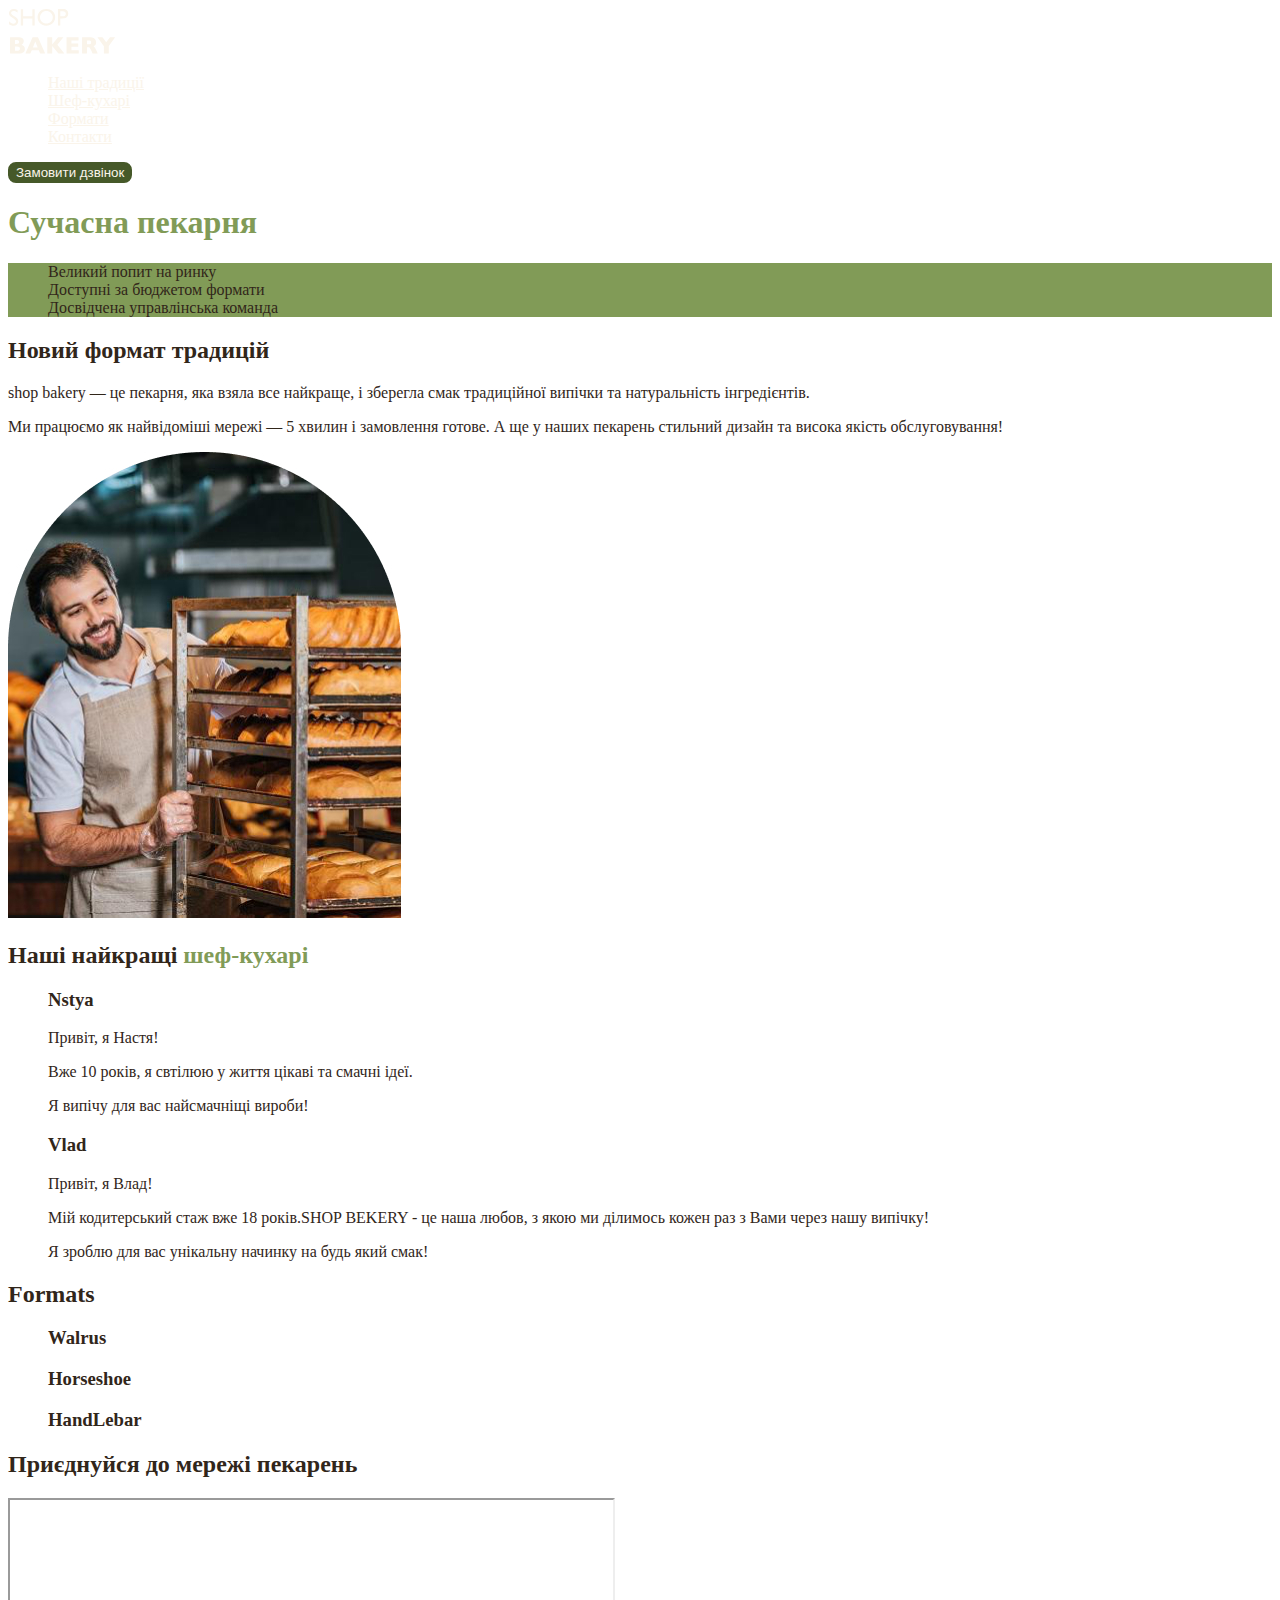
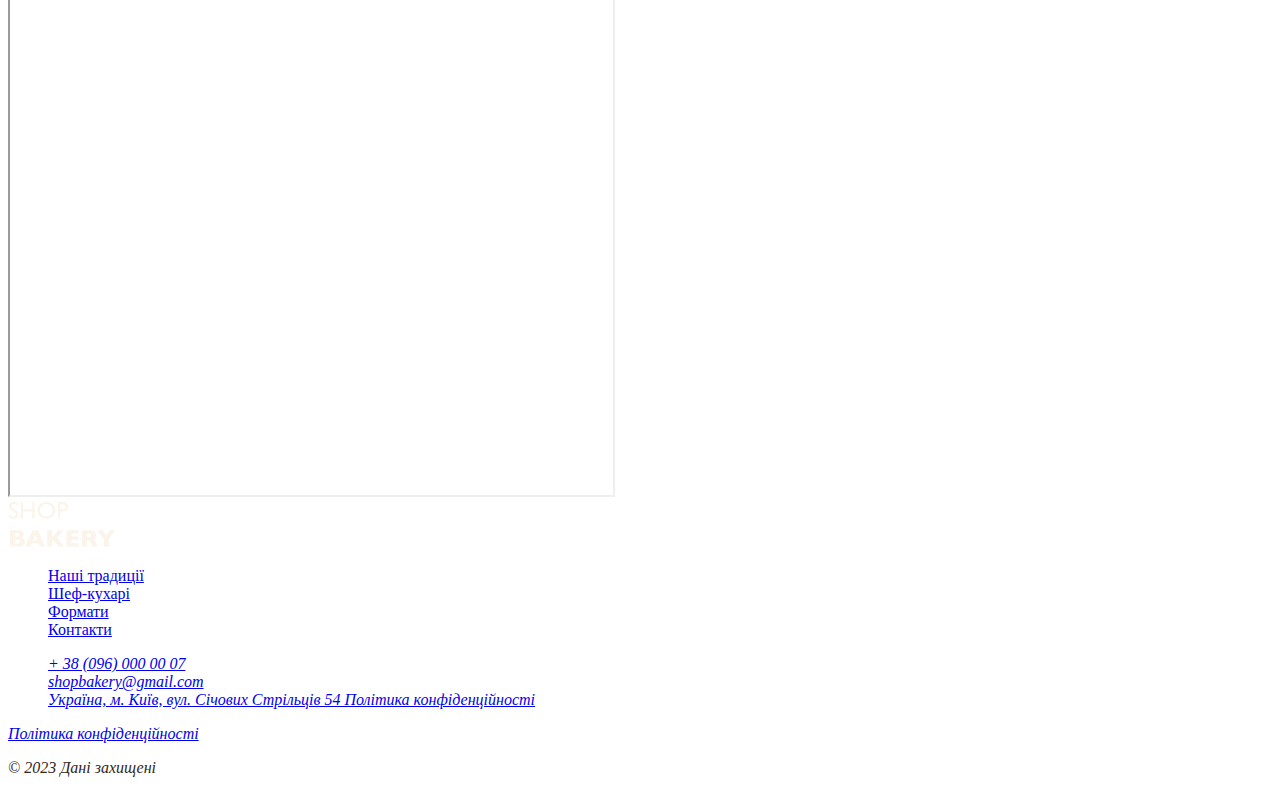
==== jenius test/index.html @ 85d85a8e "Add files via upload" ====
<!DOCTYPE html>
<html lang="uk">
  <head>
    <meta charset="UTF-8" />
    <meta name="viewport" content="width=device-width, initial-scale=1.0" />
    <title>Сучасна пекарня</title>
    <style></style>
    <link rel="stylesheet" href="./css/styles.css" />
  </head>

  <body>
    <header>
      <nav>
        <a href="/">
          <img src="./imeges/logo.svg" alt=" Logo modern Bakery" />
        </a>

        <ul>
          <li>
            <a class="link" href="#traditions-section">Наші традиції</a>
          </li>
          <li><a class="link" href="#chefs-section">Шеф-кухарі</a></li>
          <li><a class="link" href="#formats-section">Формати</a></li>
          <li><a class="link" href="#contact-section">Контакти</a></li>
        </ul>
      </nav>
      <button class="button" type="button" disabled>Замовити дзвінок</button>
    </header>
    <main>
      <section class="main-section">
        <h1 class="hero-title"><span class="accent">Сучасна </span>пекарня</h1>
      </section>
      <section id="traditions-section">
        <ul class="advantages-list">
          <li>Великий попит на ринку</li>
          <li>Доступні за бюджетом формати</li>
          <li>Досвідчена управлінська команда</li>
        </ul>
        <h2 class="section-title">Новий формат традицій</h2>
        <p>
          <span>shop bakery</span> — це пекарня, яка взяла все найкраще, і
          зберегла смак традиційної випічки та натуральність інгредієнтів.
        </p>
        <p>
          Ми працюємо як найвідоміші мережі —
          <span>5 хвилин і замовлення готове</span>. А ще у наших пекарень
          стильний дизайн та висока якість обслуговування!
        </p>
        <img src="imeges/baker man.jpg.jpg" alt="Baker man" />
      </section>
      <section id="chefs-section">
        <h2 class="section-title">
          Наші найкращі<span class="accent"> шеф-кухарі</span>
        </h2>
        <ul>
          <li>
            <article>
              <h3>Nstya</h3>
              <p>Привіт, я Настя!</p>
              <p>Вже 10 років, я свтілюю у життя цікаві та смачні ідеї.</p>
              <p>Я випічу для вас найсмачніщі вироби!</p>
            </article>
          </li>
          <li>
            <article>
              <h3>Vlad</h3>
              <p>Привіт, я Влад!</p>
              <p>
                Мій кодитерський стаж вже 18 років.SHOP BEKERY - це наша любов,
                з якою ми ділимось кожен раз з Вами через нашу випічку!
              </p>
              <p>Я зроблю для вас унікальну начинку на будь який смак!</p>
            </article>
          </li>
        </ul>
      </section>
      <section id="formats-section">
        <h2 class="section-title">Formats</h2>
        <ul>
          <li>
            <article>
              <h3 lang="en">Walrus</h3>
            </article>
          </li>
          <li>
            <article>
              <h3 lang="en">Horseshoe</h3>
            </article>
          </li>
          <li>
            <article>
              <h3 lang="en">HandLebar</h3>
            </article>
          </li>
        </ul>
      </section>
      <section id="contact-section">
        <h2 class="section-title">Приєднуйся до мережі пекарень</h2>
        <iframe
          src="https://www.google.com/maps/embed?pb=!1m18!1m12!1m3!1d2540.1638746283247!2d30.4866200797157!3d50.45667302414618!2m3!1f0!2f0!3f0!3m2!1i1024!2i768!4f13.1!3m3!1m2!1s0x40d4ce637bfe1717%3A0x5370c2254ad1b952!2z0YPQuy4g0KHQtdGH0LXQstGL0YUg0KHRgtGA0LXQu9GM0YbQvtCyLCA1NCwg0JrQuNC10LIsINCj0LrRgNCw0LjQvdCwLCAwMjAwMA!5e0!3m2!1sru!2suk!4v1698495047572!5m2!1sru!2suk"
          width="603"
          height="595"
          allowfullscreen=""
          loading="lazy"
          referrerpolicy="no-referrer-when-downgrade"
        ></iframe>
      </section>
    </main>
    <footer>
      <nav>
        <img src="./imeges/logo.svg" alt=" Logo modern Bakery" />
        <ul>
          <li><a href="#">Наші традиції</a></li>
          <li><a href="#">Шеф-кухарі</a></li>
          <li><a href="#">Формати</a></li>
          <li><a href="#">Контакти</a></li>
        </ul>
      </nav>
      <address>
        <ul>
          <li><a href="tel:+380960000007">+ 38 (096) 000 00 07</a></li>
          <li>
            <a href="mailto:shopbakery@gmail.com">shopbakery@gmail.com</a>
          </li>
          <li>
            <a href="https://maps.app.goo.gl/or62ycUtykwiaxdE9" target="_blank"
              >Україна, м. Київ, вул. Січових Стрільців 54 Політика
              конфіденційності
            </a>
          </li>
          <li>
            <a href="#">
              <!-- FAcebook icon -->
            </a>
          </li>
          <li>
            <a href="#">
              <!-- Instagram icon -->
            </a>
          </li>
        </ul>
        <a href="#" target="_blank">Політика конфіденційності</a>
        <p>&copy; 2023 Дані захищені</p>
      </address>
    </footer>
  </body>
</html>
---- jenius test/css/styles.css ----
:root {
    --color-primary-light: #FAF4EA;
    --color-primary-dark: #31261a;
    --color-brand-light: #465929;
    --color-brand-dark: #819b57
}

/* Base */
body {
    color: var(--color-primary-dark);
}


ul
 {
    list-style-type: none;
 }
 /* Buton */
 .button {
    color: var(--color-primary-light);
    background-color: var(--color-brand-light);
    border: 2px solid var(--color-brand-light);
    border-radius: 8px;
    cursor: pointer;
}
.button:hover {
    color: var(--color-brand-dark);
    background-color: transparent;
}

.button {
    color: var(--color-primary-light);
}
/* link */
.link {
    color: var(--color-primary-light);
}

.link:hover {
    color: var(--color-brand-light);
}
/* hero section*/
.hero-title {
    color: var(--color-brand-dark);
}
.hero-title .accent {
    color: var(--color-brand-dark);

}
/* avantages */
.advantages-list {
    color: var(--color-primary-dark);
    background-color: var(--color-brand-dark);
}
.section-title .accent {
    color: var(--color-brand-dark);
}
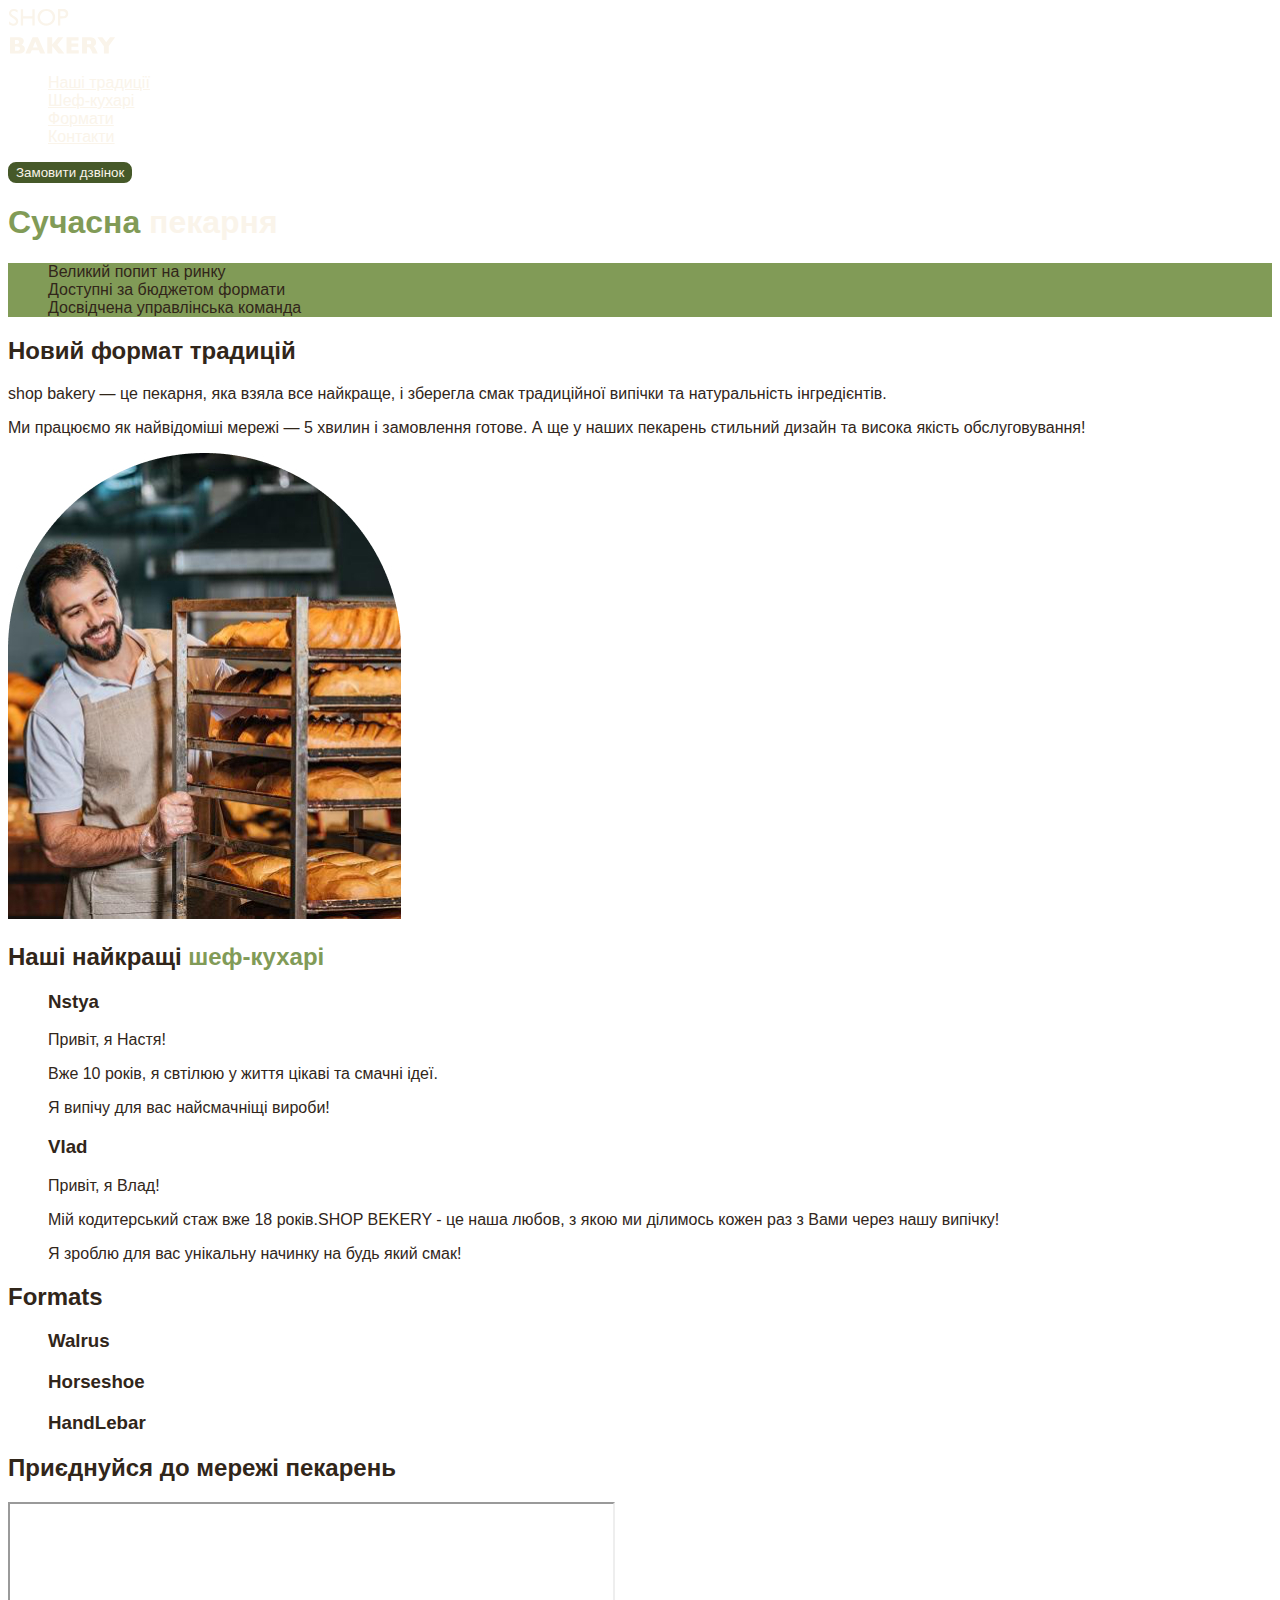
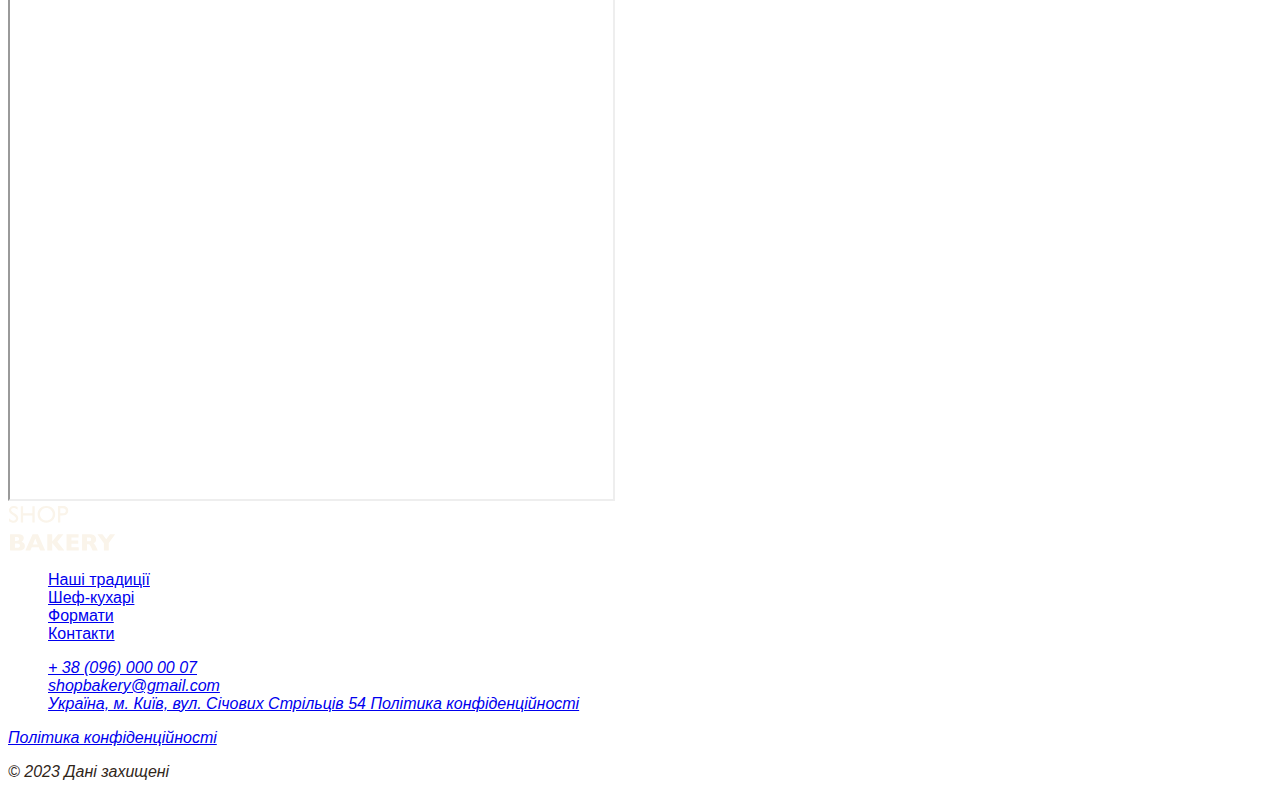
==== commit af62c23c: "Add files via upload" ====
--- a/jenius test/index.html
+++ b/jenius test/index.html
@@ -4,7 +4,14 @@
     <meta charset="UTF-8" />
     <meta name="viewport" content="width=device-width, initial-scale=1.0" />
     <title>Сучасна пекарня</title>
-    <style></style>
+    <!-- fonts -->
+    <link rel="preconnect" href="https://fonts.googleapis.com" />
+    <link rel="preconnect" href="https://fonts.gstatic.com" crossorigin />
+    <link
+      href="https://fonts.googleapis.com/css2?family=Poppins:wght@300;400;600;900&display=swap"
+      rel="stylesheet"
+    />
+    <!-- styles -->
     <link rel="stylesheet" href="./css/styles.css" />
   </head>
 
@@ -28,7 +35,7 @@
     </header>
     <main>
       <section class="main-section">
-        <h1 class="hero-title"><span class="accent">Сучасна </span>пекарня</h1>
+        <h1 class="hero-title"><span class="accent">Сучасна</span> пекарня</h1>
       </section>
       <section id="traditions-section">
         <ul class="advantages-list">
--- a/jenius test/css/styles.css
+++ b/jenius test/css/styles.css
@@ -1,57 +1,56 @@
 :root {
-    --color-primary-light: #FAF4EA;
-    --color-primary-dark: #31261a;
-    --color-brand-light: #465929;
-    --color-brand-dark: #819b57
+  --color-primary-light: #faf4ea;
+  --color-primary-dark: #31261a;
+  --color-brand-light: #465929;
+  --color-brand-dark: #819b57;
 }
 
 /* Base */
 body {
-    color: var(--color-primary-dark);
+  color: var(--color-primary-dark);
+  font-family: Popins, sans-serif;
 }
 
-
-ul
- {
-    list-style-type: none;
- }
- /* Buton */
- .button {
-    color: var(--color-primary-light);
-    background-color: var(--color-brand-light);
-    border: 2px solid var(--color-brand-light);
-    border-radius: 8px;
-    cursor: pointer;
+ul {
+  list-style-type: none;
+}
+/* Buton */
+.button {
+  color: var(--color-primary-light);
+  background-color: var(--color-brand-light);
+  border: 2px solid var(--color-brand-light);
+  border-radius: 8px;
+  cursor: pointer;
 }
 .button:hover {
-    color: var(--color-brand-dark);
-    background-color: transparent;
+  color: var(--color-brand-dark);
+  background-color: transparent;
 }
 
 .button {
-    color: var(--color-primary-light);
+  color: var(--color-primary-light);
 }
 /* link */
 .link {
-    color: var(--color-primary-light);
+  color: var(--color-primary-light);
 }
 
 .link:hover {
-    color: var(--color-brand-light);
+  color: var(--color-brand-light);
 }
 /* hero section*/
 .hero-title {
-    color: var(--color-brand-dark);
+  color: var(--color-primary-light);
+  font-family: Popins,sans-serif;
 }
 .hero-title .accent {
-    color: var(--color-brand-dark);
-
+  color: var(--color-brand-dark);
 }
 /* avantages */
 .advantages-list {
-    color: var(--color-primary-dark);
-    background-color: var(--color-brand-dark);
+  color: var(--color-primary-dark);
+  background-color: var(--color-brand-dark);
 }
 .section-title .accent {
-    color: var(--color-brand-dark);
-}+  color: var(--color-brand-dark);
+}
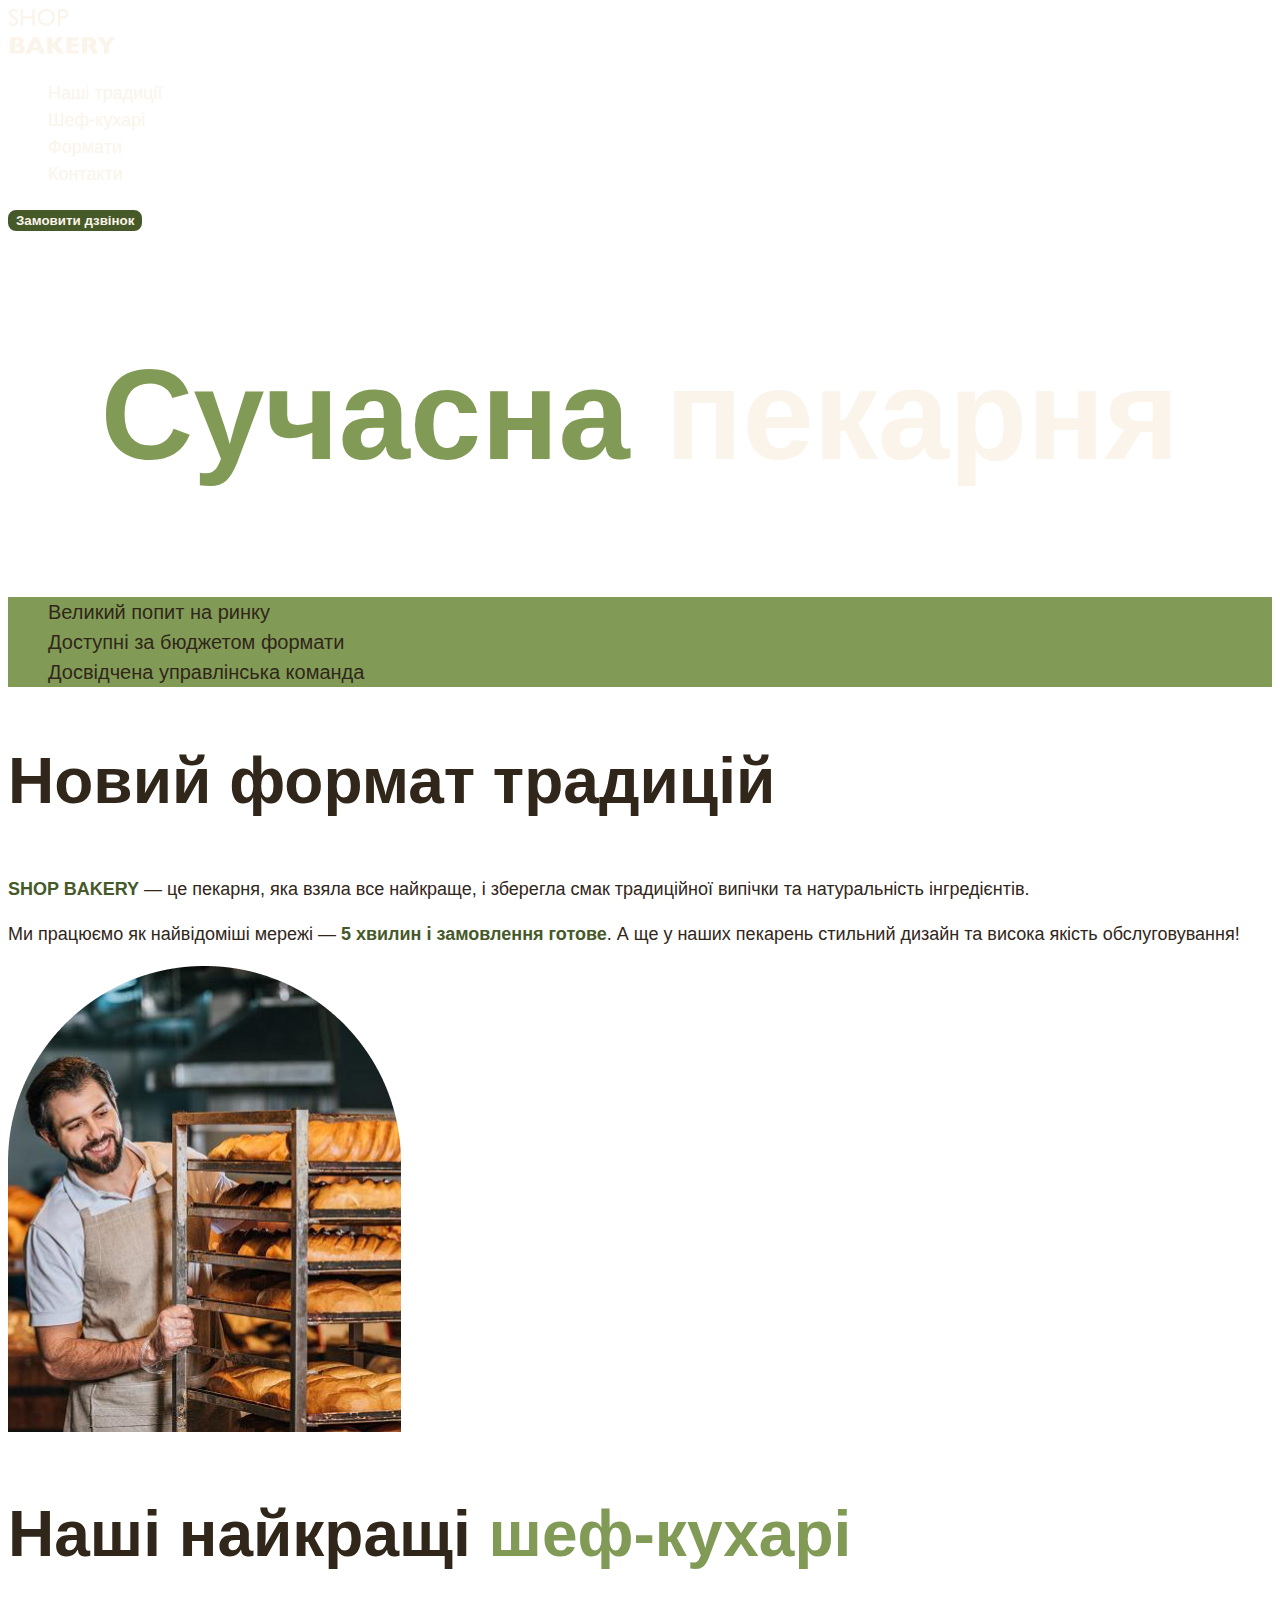
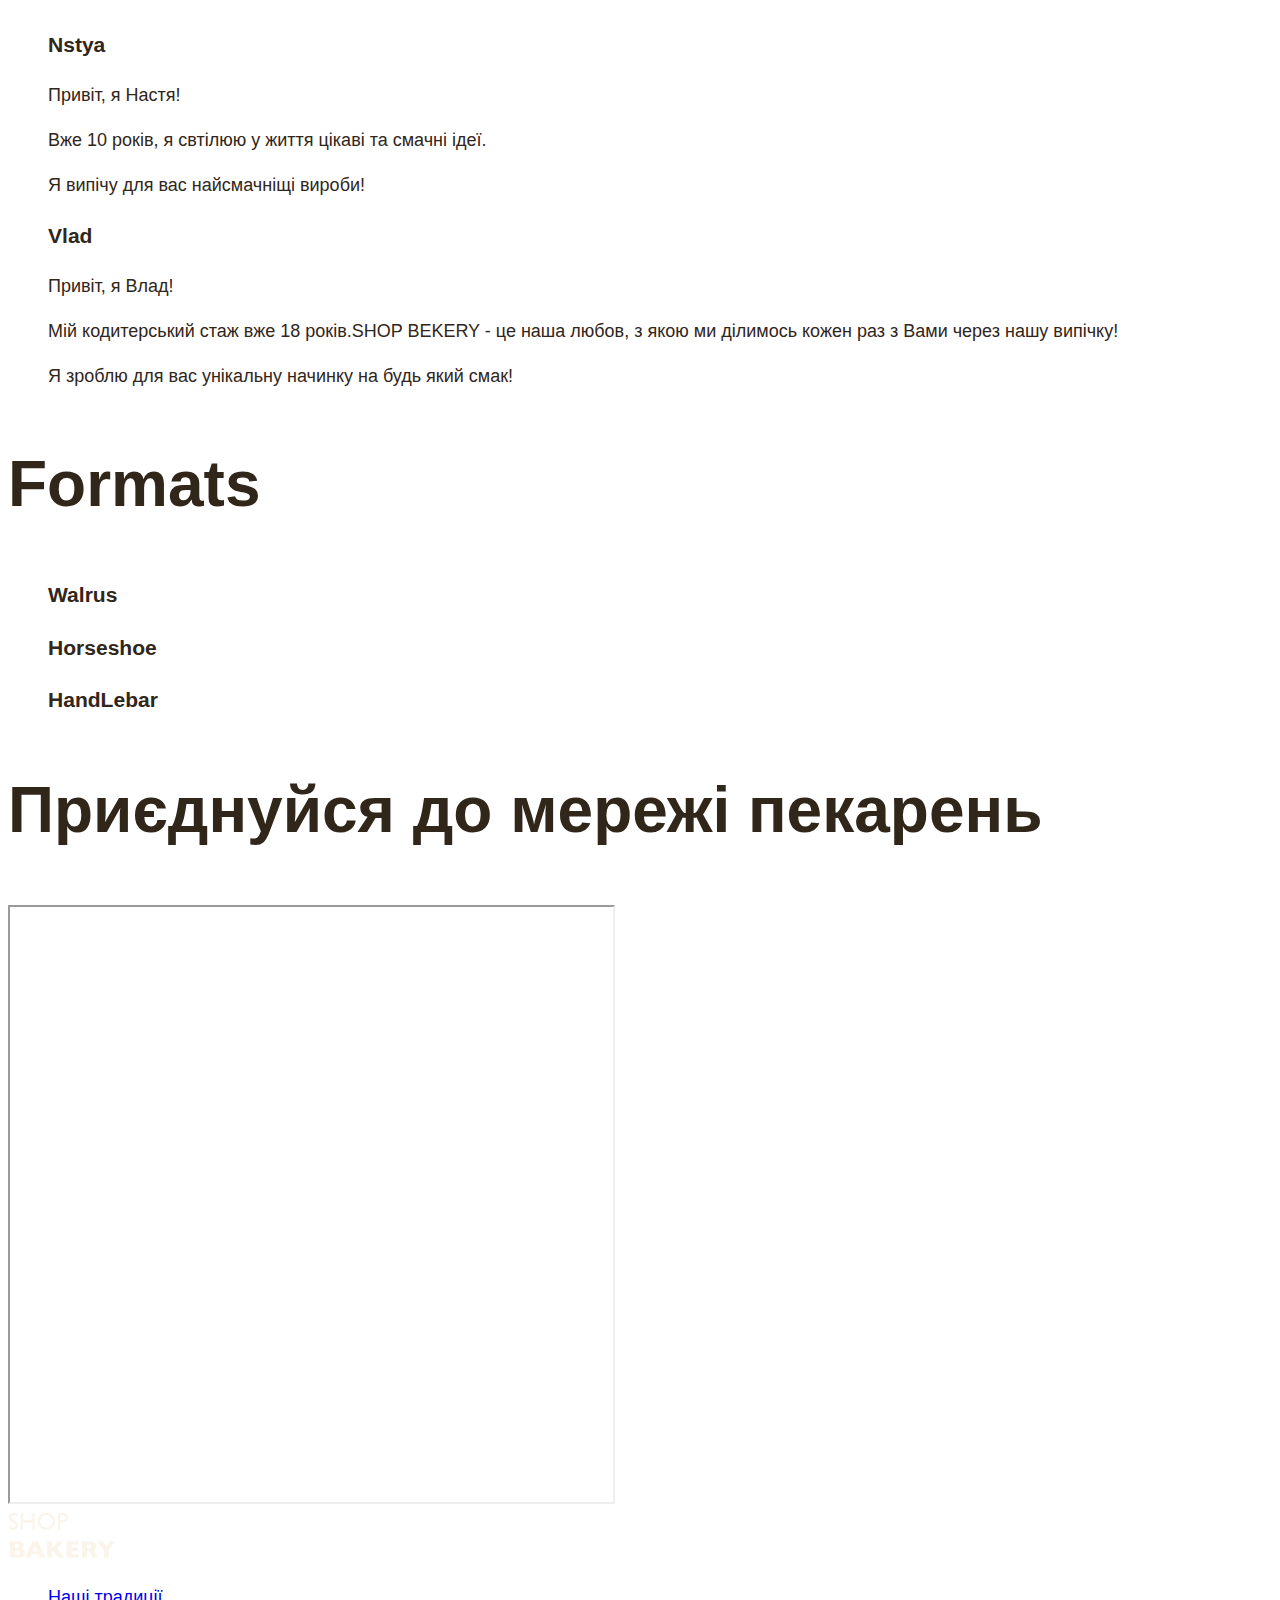
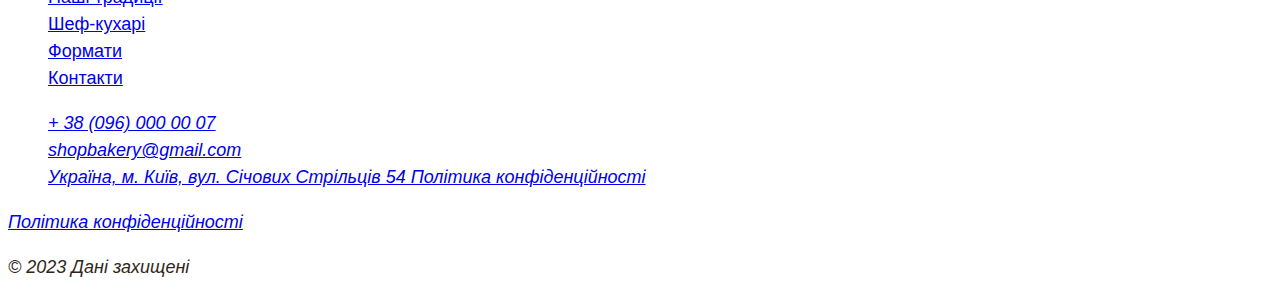
==== commit dcffc6cd: "Add files via upload" ====
--- a/jenius test/index.html
+++ b/jenius test/index.html
@@ -39,19 +39,20 @@
       </section>
       <section id="traditions-section">
         <ul class="advantages-list">
-          <li>Великий попит на ринку</li>
-          <li>Доступні за бюджетом формати</li>
-          <li>Досвідчена управлінська команда</li>
+          <li class="advantages-item">Великий попит на ринку</li>
+          <li class="advantages-item">Доступні за бюджетом формати</li>
+          <li class="advantages-item">Досвідчена управлінська команда</li>
         </ul>
         <h2 class="section-title">Новий формат традицій</h2>
-        <p>
-          <span>shop bakery</span> — це пекарня, яка взяла все найкраще, і
-          зберегла смак традиційної випічки та натуральність інгредієнтів.
+        <p class="tradition-text">
+          <span class="brand uppercase">shop bakery</span> — це пекарня, яка
+          взяла все найкраще, і зберегла смак традиційної випічки та
+          натуральність інгредієнтів.
         </p>
-        <p>
+        <p class="tradition-text">
           Ми працюємо як найвідоміші мережі —
-          <span>5 хвилин і замовлення готове</span>. А ще у наших пекарень
-          стильний дизайн та висока якість обслуговування!
+          <span class="brand">5 хвилин і замовлення готове</span>. А ще у наших
+          пекарень стильний дизайн та висока якість обслуговування!
         </p>
         <img src="imeges/baker man.jpg.jpg" alt="Baker man" />
       </section>
--- a/jenius test/css/styles.css
+++ b/jenius test/css/styles.css
@@ -9,48 +9,89 @@
 body {
   color: var(--color-primary-dark);
   font-family: Popins, sans-serif;
+  font-size: 18px;
+  font-weight: 400;
+  line-height: 1.5;
 }
 
 ul {
   list-style-type: none;
 }
+
 /* Buton */
 .button {
   color: var(--color-primary-light);
+  font-weight: 600;
   background-color: var(--color-brand-light);
   border: 2px solid var(--color-brand-light);
   border-radius: 8px;
   cursor: pointer;
+  
 }
 .button:hover {
   color: var(--color-brand-dark);
   background-color: transparent;
+  
 }
 
 .button {
   color: var(--color-primary-light);
 }
+
 /* link */
 .link {
   color: var(--color-primary-light);
+  
+  text-decoration: none;
 }
 
 .link:hover {
   color: var(--color-brand-light);
+  font-weight: 600;
+  
 }
+
 /* hero section*/
 .hero-title {
   color: var(--color-primary-light);
-  font-family: Popins,sans-serif;
+  text-align: center;
+  font-size: 128px;
+  font-weight: 900;
+  
+  
 }
 .hero-title .accent {
   color: var(--color-brand-dark);
 }
-/* avantages */
+
+/* advantages */
 .advantages-list {
   color: var(--color-primary-dark);
   background-color: var(--color-brand-dark);
 }
+.advantages-item{
+  font-weight: 300;
+  font-size: 20px;
+}
+
+.section-title {
+  font-size: 64px;
+  font-weight: 900;
+  line-height: 1.3;
+}
+
+
 .section-title .accent {
   color: var(--color-brand-dark);
 }
+
+/* Traditions-section */
+
+.tradition-text .brand {
+  color: var(--color-brand-light);
+  font-weight: 600;
+}
+
+.tradition-text .uppercase {
+  text-transform: uppercase;
+}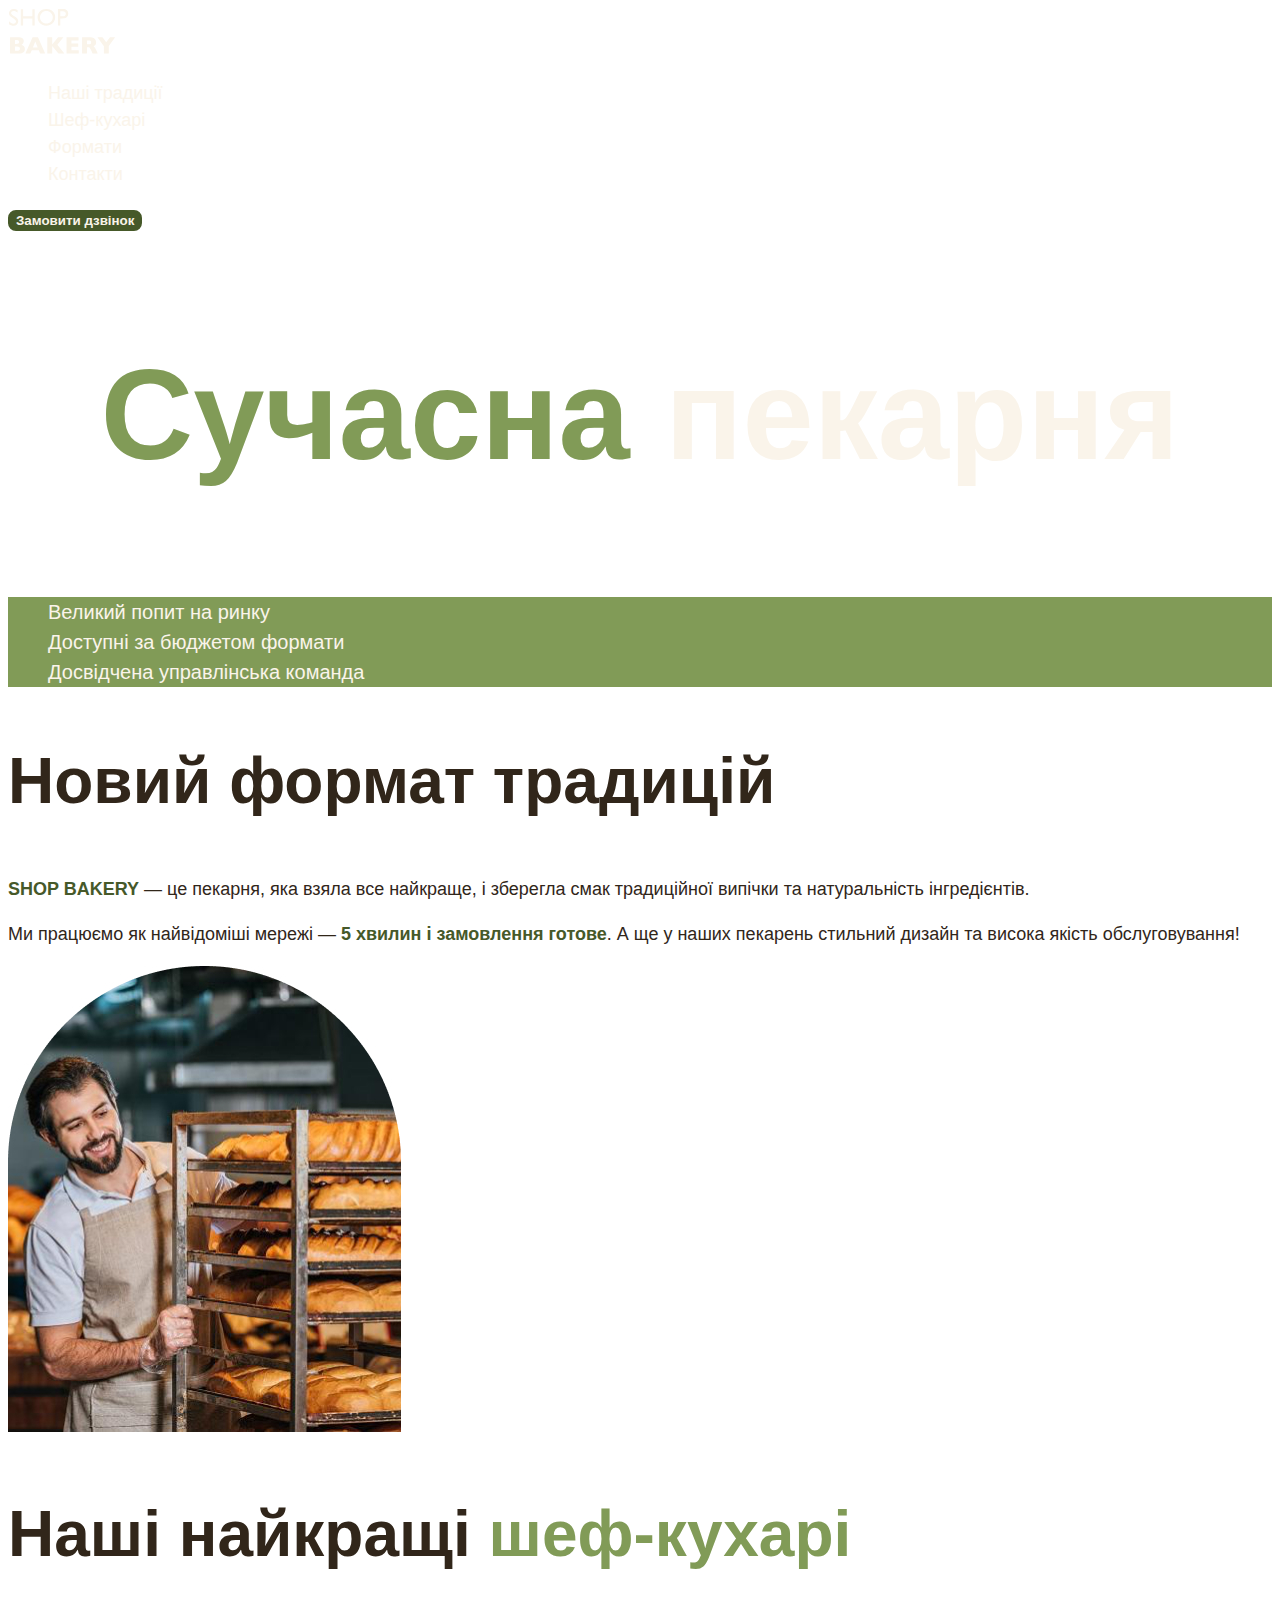
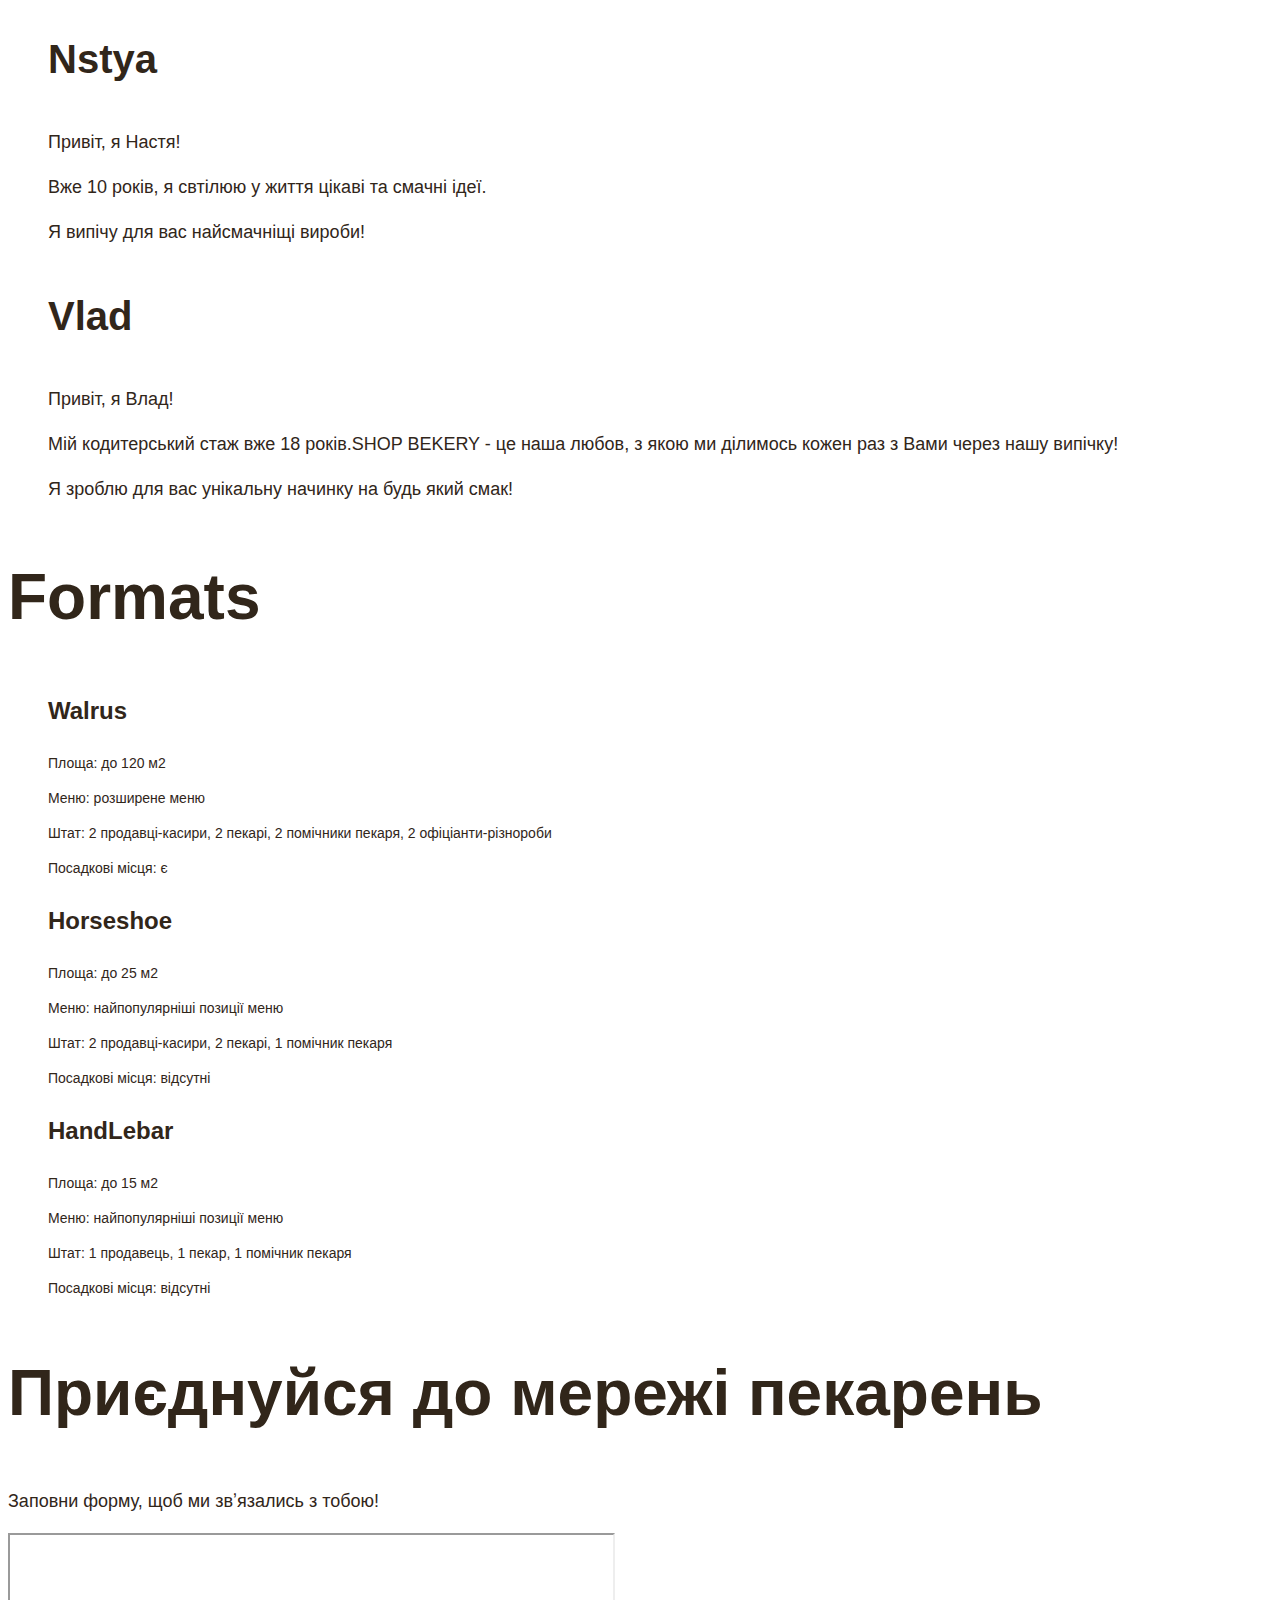
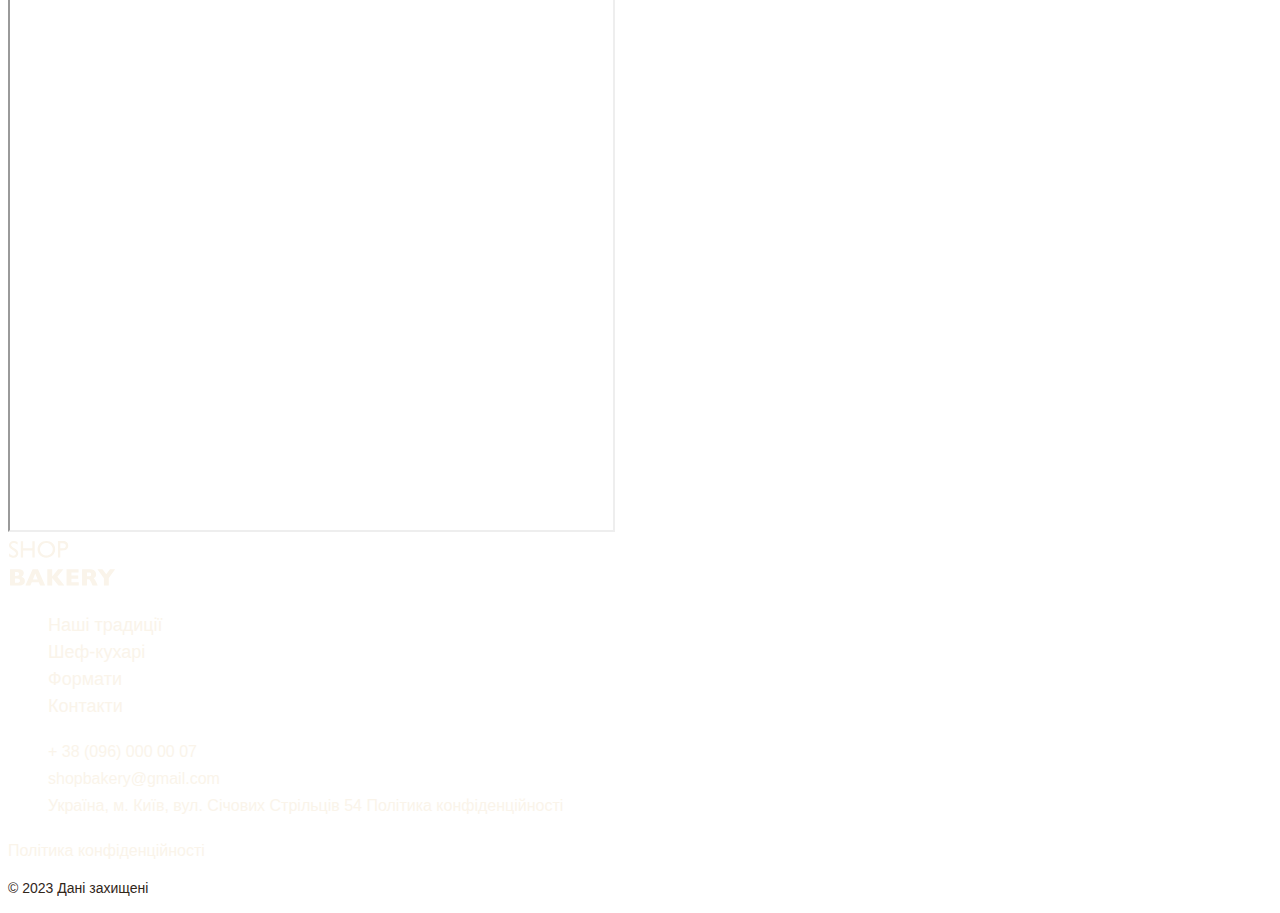
==== commit a35a6183: "Add files via upload" ====
--- a/jenius test/index.html
+++ b/jenius test/index.html
@@ -5,12 +5,12 @@
     <meta name="viewport" content="width=device-width, initial-scale=1.0" />
     <title>Сучасна пекарня</title>
     <!-- fonts -->
-    <link rel="preconnect" href="https://fonts.googleapis.com" />
+    <!-- <link rel="preconnect" href="https://fonts.googleapis.com" />
     <link rel="preconnect" href="https://fonts.gstatic.com" crossorigin />
     <link
       href="https://fonts.googleapis.com/css2?family=Poppins:wght@300;400;600;900&display=swap"
       rel="stylesheet"
-    />
+    /> -->
     <!-- styles -->
     <link rel="stylesheet" href="./css/styles.css" />
   </head>
@@ -63,7 +63,7 @@
         <ul>
           <li>
             <article>
-              <h3>Nstya</h3>
+              <h3 class="chef-title">Nstya</h3>
               <p>Привіт, я Настя!</p>
               <p>Вже 10 років, я свтілюю у життя цікаві та смачні ідеї.</p>
               <p>Я випічу для вас найсмачніщі вироби!</p>
@@ -71,7 +71,7 @@
           </li>
           <li>
             <article>
-              <h3>Vlad</h3>
+              <h3 class="chef-title">Vlad</h3>
               <p>Привіт, я Влад!</p>
               <p>
                 Мій кодитерський стаж вже 18 років.SHOP BEKERY - це наша любов,
@@ -87,23 +87,49 @@
         <ul>
           <li>
             <article>
-              <h3 lang="en">Walrus</h3>
+              <h3 class="format-title" lang="en">Walrus</h3>
+              <div class="format-text">
+                <p class="format-text">Площа: до 120 м2</p>
+                <p class="format-text">Меню: розширене меню</p>
+                <p class="format-text">
+                  Штат: 2 продавці-касири, 2 пекарі, 2 помічники пекаря, 2
+                  офіціанти-різнороби
+                </p>
+                <p class="format-text">Посадкові місця: є</p>
+              </div>
             </article>
           </li>
           <li>
             <article>
-              <h3 lang="en">Horseshoe</h3>
+              <h3 class="format-title" lang="en">Horseshoe</h3>
+              <div class="format-text">
+                <p class="format-text">Площа: до 25 м2</p>
+                <p class="format-text">Меню: найпопулярніші позиції меню</p>
+                <p class="format-text">
+                  Штат: 2 продавці-касири, 2 пекарі, 1 помічник пекаря
+                </p>
+                <p class="format-text">Посадкові місця: відсутні</p>
+              </div>
             </article>
           </li>
           <li>
             <article>
-              <h3 lang="en">HandLebar</h3>
+              <h3 class="format-title" lang="en">HandLebar</h3>
+              <div>
+                <p class="format-text">Площа: до 15 м2</p>
+                <p class="format-text">Меню: найпопулярніші позиції меню</p>
+                <p class="format-text">
+                  Штат: 1 продавець, 1 пекар, 1 помічник пекаря
+                </p>
+                <p class="format-text">Посадкові місця: відсутні</p>
+              </div>
             </article>
           </li>
         </ul>
       </section>
       <section id="contact-section">
         <h2 class="section-title">Приєднуйся до мережі пекарень</h2>
+        <p>Заповни форму, щоб ми звʼязались з тобою!</p>
         <iframe
           src="https://www.google.com/maps/embed?pb=!1m18!1m12!1m3!1d2540.1638746283247!2d30.4866200797157!3d50.45667302414618!2m3!1f0!2f0!3f0!3m2!1i1024!2i768!4f13.1!3m3!1m2!1s0x40d4ce637bfe1717%3A0x5370c2254ad1b952!2z0YPQuy4g0KHQtdGH0LXQstGL0YUg0KHRgtGA0LXQu9GM0YbQvtCyLCA1NCwg0JrQuNC10LIsINCj0LrRgNCw0LjQvdCwLCAwMjAwMA!5e0!3m2!1sru!2suk!4v1698495047572!5m2!1sru!2suk"
           width="603"
@@ -118,20 +144,29 @@
       <nav>
         <img src="./imeges/logo.svg" alt=" Logo modern Bakery" />
         <ul>
-          <li><a href="#">Наші традиції</a></li>
-          <li><a href="#">Шеф-кухарі</a></li>
-          <li><a href="#">Формати</a></li>
-          <li><a href="#">Контакти</a></li>
+          <li><a class="link" href="#">Наші традиції</a></li>
+          <li><a class="link" href="#">Шеф-кухарі</a></li>
+          <li><a class="link" href="#">Формати</a></li>
+          <li><a class="link" href="#">Контакти</a></li>
         </ul>
       </nav>
       <address>
         <ul>
-          <li><a href="tel:+380960000007">+ 38 (096) 000 00 07</a></li>
           <li>
-            <a href="mailto:shopbakery@gmail.com">shopbakery@gmail.com</a>
+            <a class="address-link" href="tel:+380960000007"
+              >+ 38 (096) 000 00 07</a
+            >
           </li>
           <li>
-            <a href="https://maps.app.goo.gl/or62ycUtykwiaxdE9" target="_blank"
+            <a class="address-link" href="mailto:shopbakery@gmail.com"
+              >shopbakery@gmail.com</a
+            >
+          </li>
+          <li>
+            <a
+              class="address-link"
+              href="https://maps.app.goo.gl/or62ycUtykwiaxdE9"
+              target="_blank"
               >Україна, м. Київ, вул. Січових Стрільців 54 Політика
               конфіденційності
             </a>
@@ -147,8 +182,10 @@
             </a>
           </li>
         </ul>
-        <a href="#" target="_blank">Політика конфіденційності</a>
-        <p>&copy; 2023 Дані захищені</p>
+        <a class="address-link" href="#" target="_blank"
+          >Політика конфіденційності</a
+        >
+        <p class="address-copyright">&copy; 2023 Дані захищені</p>
       </address>
     </footer>
   </body>
--- a/jenius test/css/styles.css
+++ b/jenius test/css/styles.css
@@ -1,3 +1,55 @@
+/* poppins-300 - latin */
+@font-face {
+  font-display: swap;
+  
+  font-family: 'Poppins';
+  font-style: normal;
+  font-weight: 300;
+  src: url('../fonts/poppins-v20-latin-300.woff2') format('woff2'),
+  url('../fonts/poppins-v20-latin-300.woff') format('woff');
+
+}
+
+/* poppins-regular - latin */
+@font-face {
+  font-display: swap;
+  
+  font-family: 'Poppins';
+  font-style: normal;
+  font-weight: 400;
+  src: url('../fonts/poppins-v20-latin-regular.woff2') format('woff2'),
+  url('../fonts/poppins-v20-latin-regular.woff') format('woff');
+  
+}
+
+/* poppins-600 - latin */
+@font-face {
+  font-display: swap;
+  
+  font-family: 'Poppins';
+  font-style: normal;
+  font-weight: 600;
+  src: url('../fonts/poppins-v20-latin-600.woff2') format('woff2'),
+url('../fonts/poppins-v20-latin-600.woff') format('woff');
+
+}
+
+/* poppins-900 - latin */
+@font-face {
+  font-display: swap;
+
+  font-family: 'Poppins';
+  font-style: normal;
+  font-weight: 900;
+  src: url('../fonts/poppins-v20-latin-900.woff2') format('woff2'),
+  url('../fonts/poppins-v20-latin-900.woff') format('woff');
+  
+}
+
+
+
+
+
 :root {
   --color-primary-light: #faf4ea;
   --color-primary-dark: #31261a;
@@ -12,6 +64,10 @@
   font-size: 18px;
   font-weight: 400;
   line-height: 1.5;
+}
+
+.address {
+  font-style: normal;
 }
 
 ul {
@@ -66,7 +122,7 @@
 
 /* advantages */
 .advantages-list {
-  color: var(--color-primary-dark);
+  color: var(--color-primary-light);
   background-color: var(--color-brand-dark);
 }
 .advantages-item{
@@ -94,4 +150,44 @@
 
 .tradition-text .uppercase {
   text-transform: uppercase;
+}
+
+
+/* Chefs-section */
+.chef-title {
+  font-weight: 600;
+  font-size: 40px;
+}
+
+
+/* formats-section */
+.format-title{
+  font-size: 24px;
+  font-weight: 600;
+
+}
+
+.format-text {
+  font-size: 14px;
+  font-weight: 300;
+
+}
+
+/* Footer */
+.address-link{
+  font-size: 16px;
+  font-weight: 300;
+  color: var(--color-primary-light);
+  text-decoration: none;
+  font-style: normal;
+}
+
+.address-link:hover {
+  color: var(--color-brand-light);
+}
+
+.address-copyright {
+  font-size: 14px;
+  font-weight: 400;
+  font-style: normal;
 }